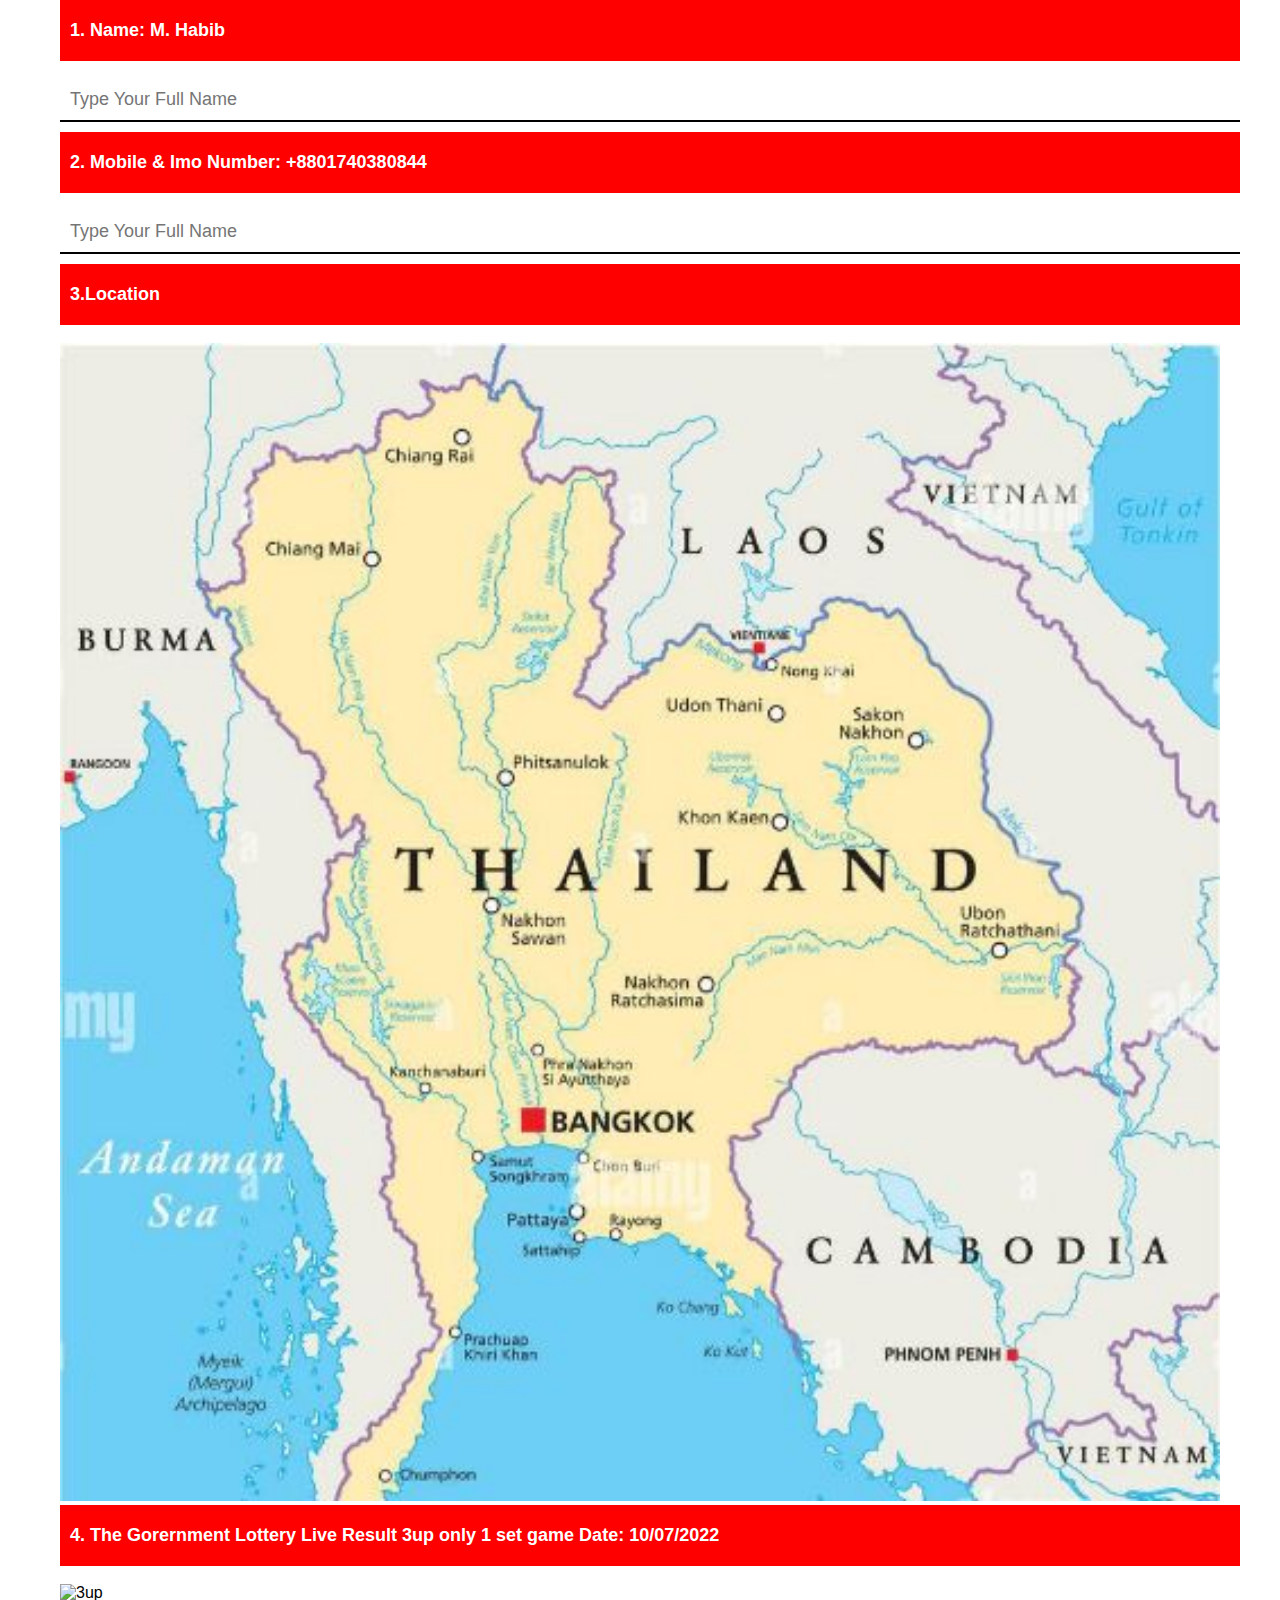
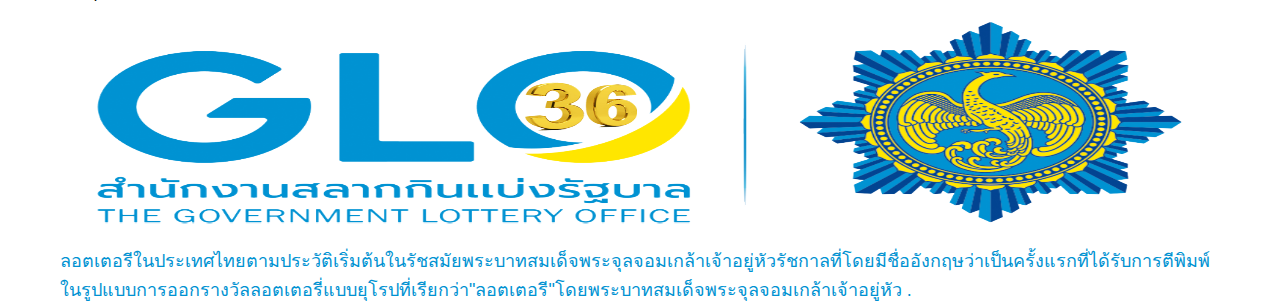
==== location.html @ 9fcb453f "habib.online.2564" ====
<!DOCTYPE html>
<html lang="">
<head>
    <meta charset="utf-8">
    <meta name="viewport" content="width=device-width, initial-scale=1.0">
    <title></title>
    <link rel="icon" href="assets/" type="image/gif" sizes="16x16">
    <link rel="stylesheet" href="assets/css/font-awesome.min.css">
    <link rel="stylesheet" href="assets/css/style.css">
</head>

<body>
  
  <section class="form_area">
      <div class="container">
          <div class="row">
              <div class="form_area col-12">
                  <form action="">
                      <div class="form_group">
                          <label for="">1. Name: M. Habib</label><br>
                          <input type="text" placeholder="Type Your Full Name">
                      </div>
                       <div class="form_group">
                          <label for="">2. Mobile & Imo Number: +8801740380844</label><br>
                          <input type="text" placeholder="Type Your Full Name">
                      </div>
                       <div class="form_group">
                          <label for="">3.Location</label><br>
                          <img src="assets/image/map.jpg" alt="map">
                      </div>
                       <div class="form_group">
                          <label for="">4. The Gorernment Lottery Live Result 3up only 1 set game Date: 10/07/2022</label><br>
                          <img src="https://i.ibb.co/MkLWh2p/s01.jpg" alt="3up">

                      </div>
                  </form>
              </div>
          </div>
      </div>
  </section>
   <div class="down_img_here">
     <div class="container">
         <div class="row">
             <div class="img_down">
                 <img src="assets/image/GLO36.COM.png" alt="img">
                 <p>ลอตเตอรีในประเทศไทยตามประวัติเริ่มต้นในรัชสมัยพระบาทสมเด็จพระจุลจอมเกล้าเจ้าอยู่หัวรัชกาลที่โดยมีชื่ออังกฤษว่าเป็นครั้งแรกที่ได้รับการตีพิมพ์ในรูปแบบการออกรางวัลลอตเตอรี่แบบยุโรปที่เรียกว่า"ลอตเตอรี"โดยพระบาทสมเด็จพระจุลจอมเกล้าเจ้าอยู่หัว . </p>
             </div>
         </div>
     </div>
 </div>
  
    <script src=""></script>
</body>
</html>
---- assets/css/style.css ----
* {
    margin: 0;
    padding: 0;
    outline: none;
}
a{
    text-decoration: none;
}
ul{
    margin: 0;
    padding: 0;
}

.container {
    max-width: 1160px;
    width: 100%;
    margin: 0 auto;
}

body {
    font-family: 'Roboto', sans-serif;

}
#loading{
    position: fixed;
    width: 100%;
    height: 100vh;
    background: #fff url('../image/preloading.gif') no-repeat center;
    z-index: 9999;
}





.heading_text {
    background: #4E7FC9;
}

.heading_text h1 {
    color: #fff;
    padding: 35px 0px;
}

.banar {
    padding: 70px 0px;
     background: url(../image/slider/01.jpg) no-repeat scroll 0 0 / 100% 100%;
    height: 300px
}

.main_result_area {
	background-color: #BEBFB6;
	padding: 33px 0px;
    padding-top: 0px;
}

.result_date {}

.result_date h1 {
    font-size: 36px;
    color: #fff;
    padding: 25px 0px;
    padding-top: 0px;
}

.result_btn {}

.result_btn button {
	font-size: 33px;
	color: black;
	background: #BEBFB6;
	border: gray;
	box-shadow: 5px 5px 12px 2px rgb(16, 14, 14);
	transition: 0.5s;
	padding: 0px 30px;
}

.result_btn button:hover {
    color: #fff;
    background: black;

}
.btn-primary {
	color: #fff;
	background-color: #BEBFB6;
	border-color: #BEBFB6;
    box-shadow: 5px 5px 12px 2px rgb(16, 14, 14);
}
.live_result {
    padding: 20px 0px;

}
.result{
    position: relative;
}
.watermark {
	position: absolute;
	top: 27%;
	left: 37%;
}
.watermark img{
    width: 100%;
    opacity: 0.5;
}
/*Change location start*/
.headoffice_name h4 {
	font-size: 23px;
	color: #fff;
	font-weight: 700;
    line-height: 36px;
}

/*start location area*/
.location_area {
    padding: 25px 0px;
   

}

.heaidng_h {
    margin: 0 auto;
}

.location_area {
	padding: 25px 0px;
}

.locaton {
    display: flex;
    flex-wrap: wrap;
    padding-bottom: 25px;
}

.location_icon {
    margin-right: 25px;
}

.location_icon i {
    font-size: 36px;
    color: black;
}

.location_text {}

.location_text h1 {
    font-size: 20px;
    padding-bottom: 10px;
}

.location_text h2 {
    font-size: 16px;
}
.phone{
    margin-left: 55px;
}




/*map area 2nd html start*/
.location_map {
    text-align: center;
    width: 100%;
}
.location_map iframe {
    height: 400px;
width: 100%;
    align-items: center;

}


.map_area{
      width: 100%;
    margin: 0 auto;
}
.back{
    display: flex;
    justify-content: space-between;
    align-items: center;
    background: #4E7FC9;
    padding: 25px;
    
}
.back_icon{}
.back_icon i{
    font-size: 20px;
    color: #fff;
}
.back_location{}
.back_location p{
    font-size: 20px;
    color: #fff;
}
/*map area 2nd html end*/


/*edit Css*/
/*mebmebr list start*/
.member_list{}
.member_list h1{
    font-size: 19px;
     color: #be5e5e;
}
.member_list h1 i{
    font-size: 18px;
    margin-right: 17px;
    color: #be5e5e;
}
.drow_date h3{
     font-size: 25px;
    font-weight: 700;
    color: blue;
}
/*mebmebr list end*/

.card-text{
    font-size: 26px;
    font-weight: 700;
}
.headoffice{
    padding: 40px 0px;
    position: relative;
}

.name{
    font-size: 18px;
    font-weight: 700;
}
.table {
	border: 1px solid black;
	text-align: center;
    margin-bottom: 0px;
}
.t_head{
    color: #ff3100;
    background: #a6bf89;
     border: 5px solid #0192D2;
    
}
th{
    border: 1px solid black; 
}
td{
     border: 1px solid black;
}
.body-border{
   border: 5px solid #0192D2;
}

.items{
    display: flex;
    justify-content: space-between;
    
}
.ep-logo{
    flex-basis: 25%;
}
.ep-logo img{
    max-width: 100px;
    border-radius: ;
}

.ep-text{
    flex-basis: 75%;
}
.card-title {
	font-size: 16px;
	font-weight: 700;
}
.ep-text h6 {
	font-size: 22px;
	word-spacing: 10px;
}
.card-text {
	font-size: 19px;
	font-weight: 700;
}
.m-toggle{
    padding-top: 15px;
    padding-bottom: 25px;
}
.m-toggle button{
    font-size: 22px;
    color: #fff;
    font-weight: 700;
    padding: 5px 15px;
}
.m-toggle button:hover{
    color: red;
    background: yellow;
}
@media all and (max-width: 480px) {
    .table-striped{
        display: none;
    }
    }


.admin_area{}
.admin_details{}
.admin_details ul{
    
    list-style: none;
}
.admin_details ul li {
	padding: 1px 0px;
}
.bg-img_tow{
    background: url(../image/sl5.png) no-repeat scroll 0 0 / 100% 100%;
    padding: 120px 0px;
}
.bg-img_three{
    background: url(../image/sl3.png) no-repeat scroll 0 0 / 100% 100%;
    padding: 120px 0px;
}
.bg-img_four{
    background: url(../image/sl6.png) no-repeat scroll 0 0 / 100% 100%;
    padding: 120px 0px;
}
.card-body {
	flex: 1 1 auto;
	padding: 0px;
}
.headoffice {
	padding: 0px 0px;
	position: relative;
	padding-bottom: 30px;
}


/*new start*/
/**/
.welcom_section{
    padding: 15px 0px;
    background: #ddd;
}
.welcom h3{
    font-size: 18px;
    font-weight: 500;
    color: #072efd;
}
.welcom p {
	font-size: 16px;
	font-weight: 400;
	color: #072efd;
}
.new_heading {}
.new_heading h1{
     font-size: 21px;
    font-weight: 700;
}

.down_img_here{}
.img_down{}
.img_down img{
    width: 100%;
    height: 225px;
}
.img_down p{
    font-size: 18px;
    font-weight: 400;
    padding-top: 15px;
    color: #0092D2;
}

.form_area{}
.form_area{}
.form_group{}
.form_group label{
     font-size: 18px;
    font-weight: 400;
    padding-top: 15px;
    color: #ffffff;
    background: #ff0000;
    display: block;
    width: 100%;
    padding: 20px 10px;
    font-weight: 700;
}
.form_group input{
    display: block;
     font-size: 18px;
    font-weight: 400;
    padding-top: 15px;
    color: #ffffff;
    width: 100%;
    padding: 10px;
    background: none;

    border: none;
    border-bottom: 2px solid #000;
    margin-bottom: 10px;
}
.form_group img{
    width: 100%;
}
.map_bg{
    background: url(../image/map_2.jpg)no-repeat scroll 0 0 / 100% 100%;

}
.live_result_map{
    padding: 300px 0px;
}
.live_res{
    position: relative;
    text-align: center;
    padding: 40px 15px;
    border-radius: 25px;
    width: 90%;
    margin: 0 auto;
}
.live_res:after{
    content: "";
    position: absolute;
    top: 0%;
    left: 0%;
    width: 100%;
    height: 100%;
    background: gray;
    opacity: 0.7;
    z-index: -1;
        border-radius: 25px;
}
.live_res h1{
      font-size: 28px;
    font-weight: 900;
    color: #ffffff;
}
.live_res h6{
    font-size: 20px;
    font-weight:400;
    padding-top: 15px;
    color: #ffffff;
}
.live_res a{
    display: inline-block;
    margin-top: 30px;
     font-size: 18px;
    font-weight:400;
    padding-top: 15px;
    color: #ffffff;
    background: red;
    padding: 10px 40px;
    border-radius: 15px;
}
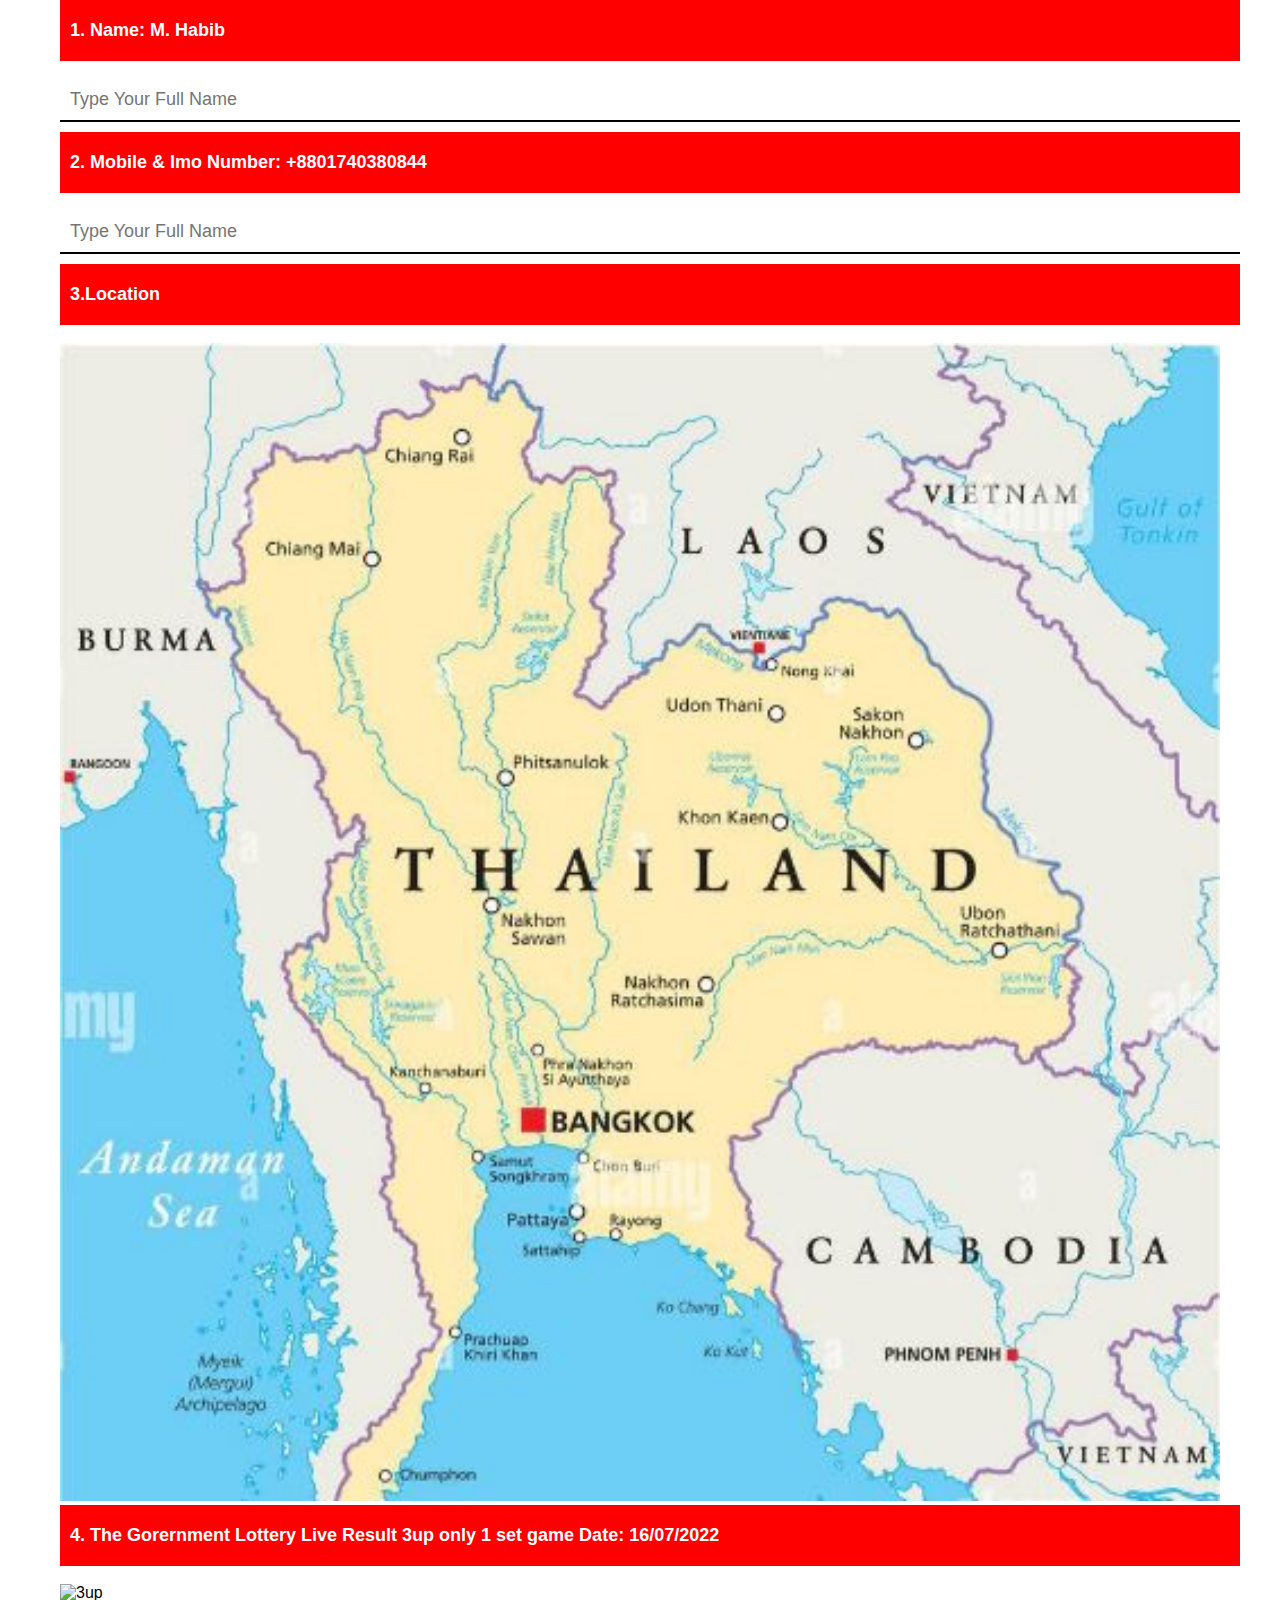
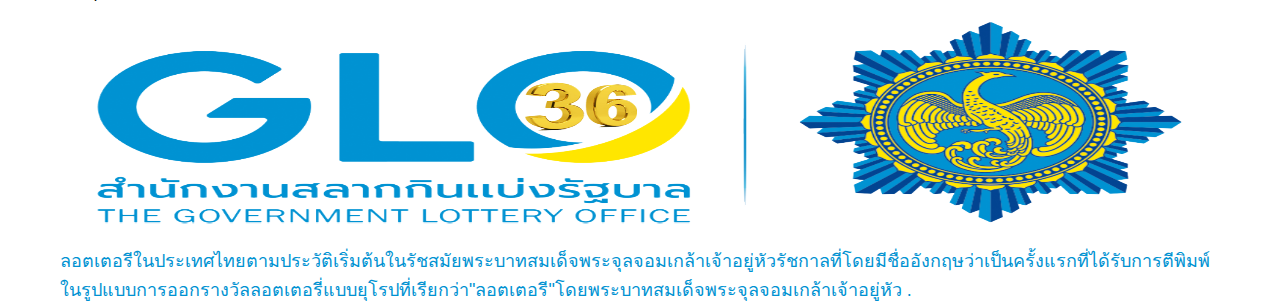
==== commit 78f0e961: "Update location.html" ====
--- a/location.html
+++ b/location.html
@@ -29,8 +29,8 @@
                           <img src="assets/image/map.jpg" alt="map">
                       </div>
                        <div class="form_group">
-                          <label for="">4. The Gorernment Lottery Live Result 3up only 1 set game Date: 10/07/2022</label><br>
-                          <img src="https://i.ibb.co/MkLWh2p/s01.jpg" alt="3up">
+                          <label for="">4. The Gorernment Lottery Live Result 3up only 1 set game Date: 16/07/2022</label><br>
+                          <img src="https://i.ibb.co/5B0cqxx/001.jpg" alt="3up">
 
                       </div>
                   </form>
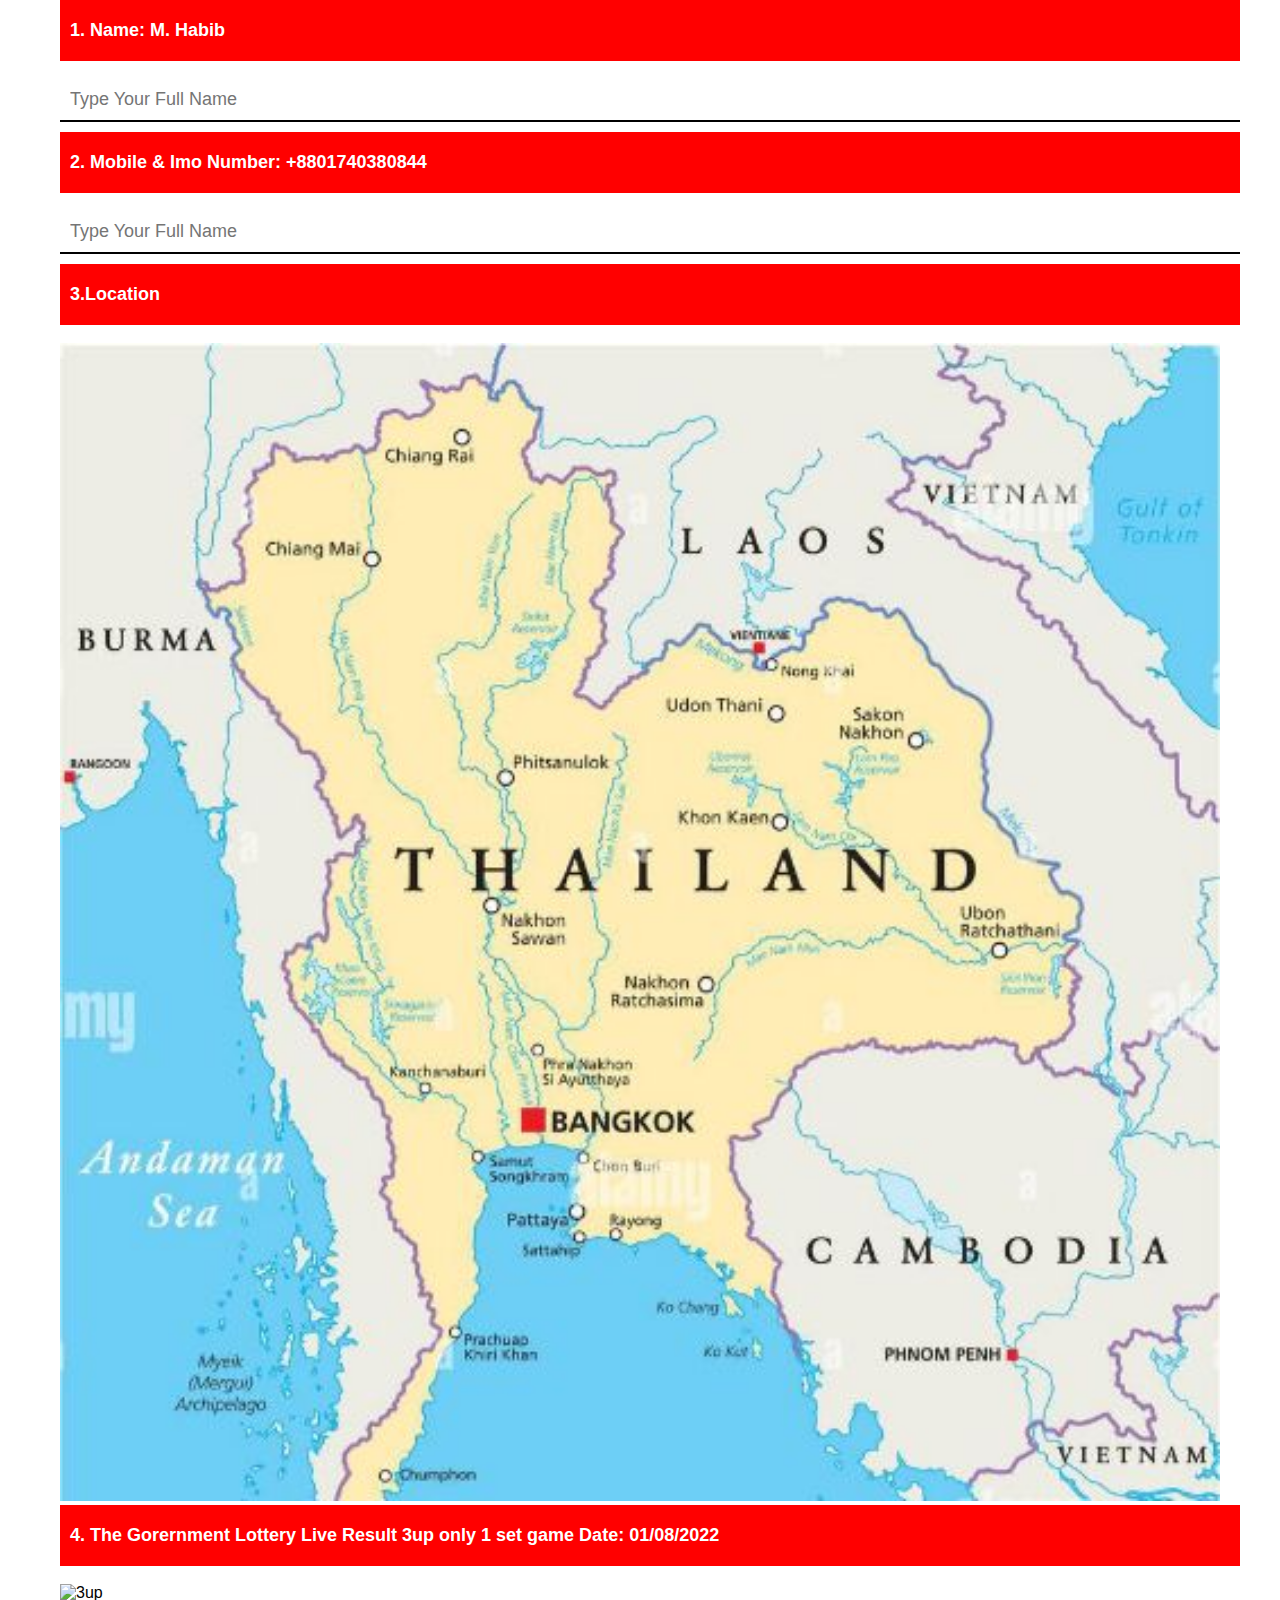
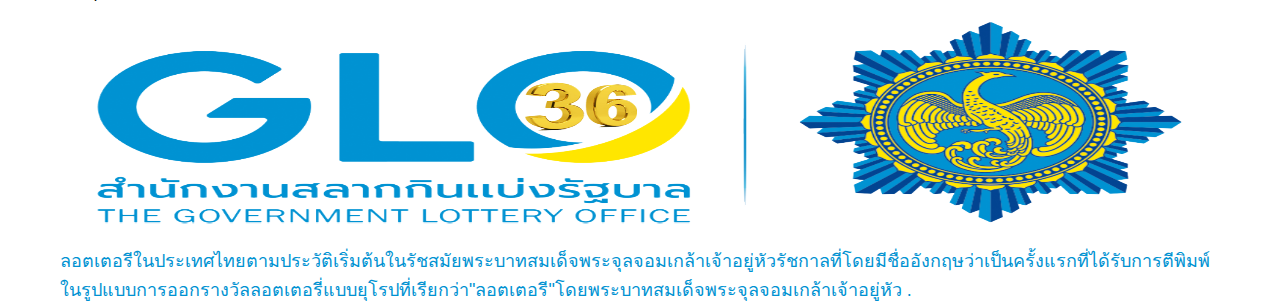
==== commit 8a7bb469: "Update location.html" ====
--- a/location.html
+++ b/location.html
@@ -29,8 +29,8 @@
                           <img src="assets/image/map.jpg" alt="map">
                       </div>
                        <div class="form_group">
-                          <label for="">4. The Gorernment Lottery Live Result 3up only 1 set game Date: 16/07/2022</label><br>
-                          <img src="https://i.ibb.co/5B0cqxx/001.jpg" alt="3up">
+                          <label for="">4. The Gorernment Lottery Live Result 3up only 1 set game Date: 01/08/2022</label><br>
+                          <img src="https://i.ibb.co111/5B0cqxx/001.jpg" alt="3up">
 
                       </div>
                   </form>
